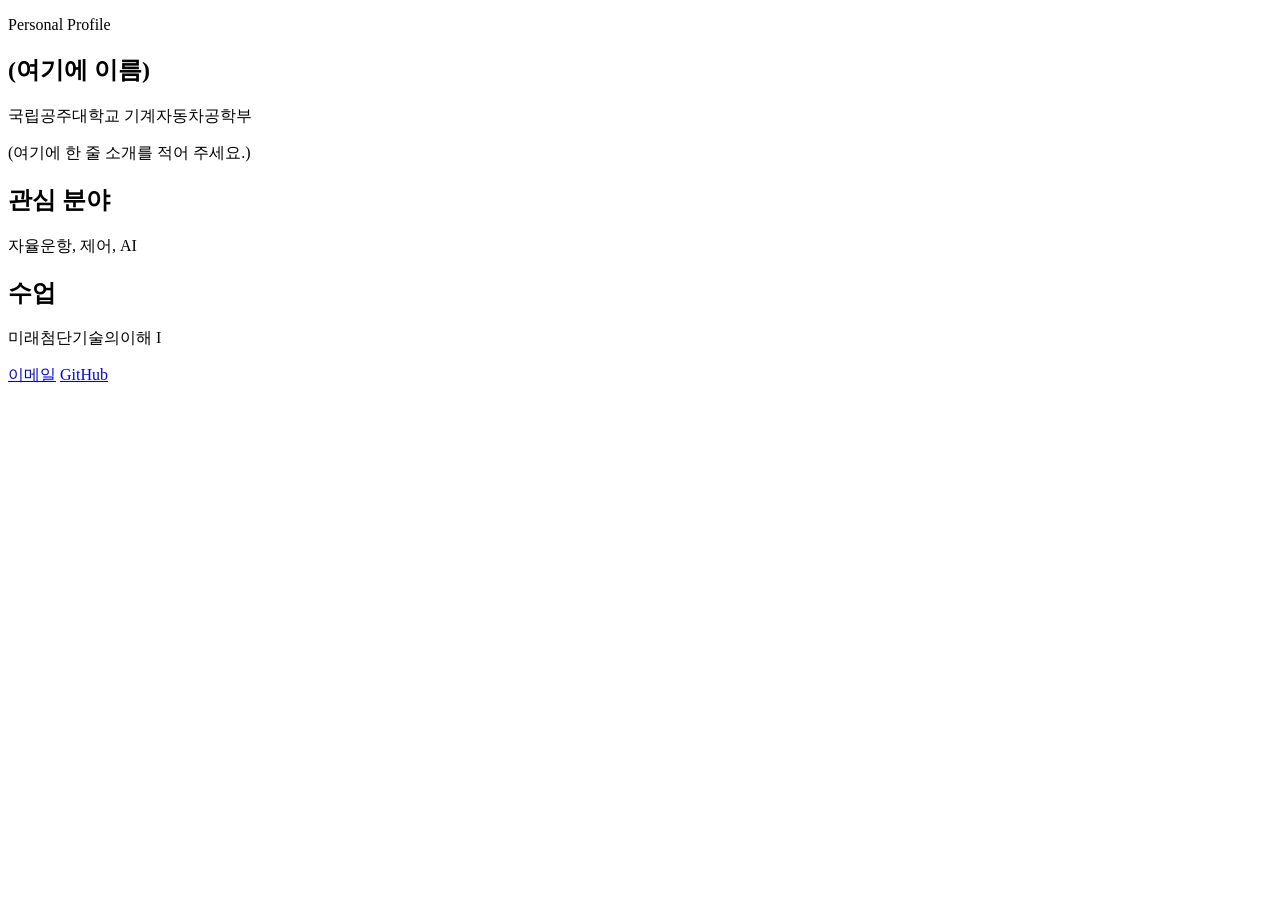
==== index.html @ 7afae8c8 "Add files via upload" ====
<!DOCTYPE html>
<html lang="ko">
  <head>
    <meta charset="UTF-8" />
    <meta name="viewport" content="width=device-width, initial-scale=1.0" />
    <title>(여기에 이름) | 소개</title>
    <meta
      name="description"
      content="국립공주대학교 기계자동차공학부 학생의 개인 소개 페이지"
    />
    <link rel="stylesheet" href="styles.css" />
  </head>
  <body>
    <main class="page">
      <section class="card">
        <p class="eyebrow">Personal Profile</p>
        <h1>(여기에 이름)</h1>

        <p class="affiliation">국립공주대학교 기계자동차공학부</p>

        <p class="intro">
          (여기에 한 줄 소개를 적어 주세요.)
        </p>

        <div class="info-block">
          <h2>관심 분야</h2>
          <p>자율운항, 제어, AI</p>
        </div>

        <div class="info-block">
          <h2>수업</h2>
          <p>미래첨단기술의이해 I</p>
        </div>

        <div class="contact">
          <a href="mailto:your-email@example.com">이메일</a>
          <a href="https://github.com/your-username" target="_blank" rel="noreferrer">GitHub</a>
        </div>
      </section>
    </main>
  </body>
</html>
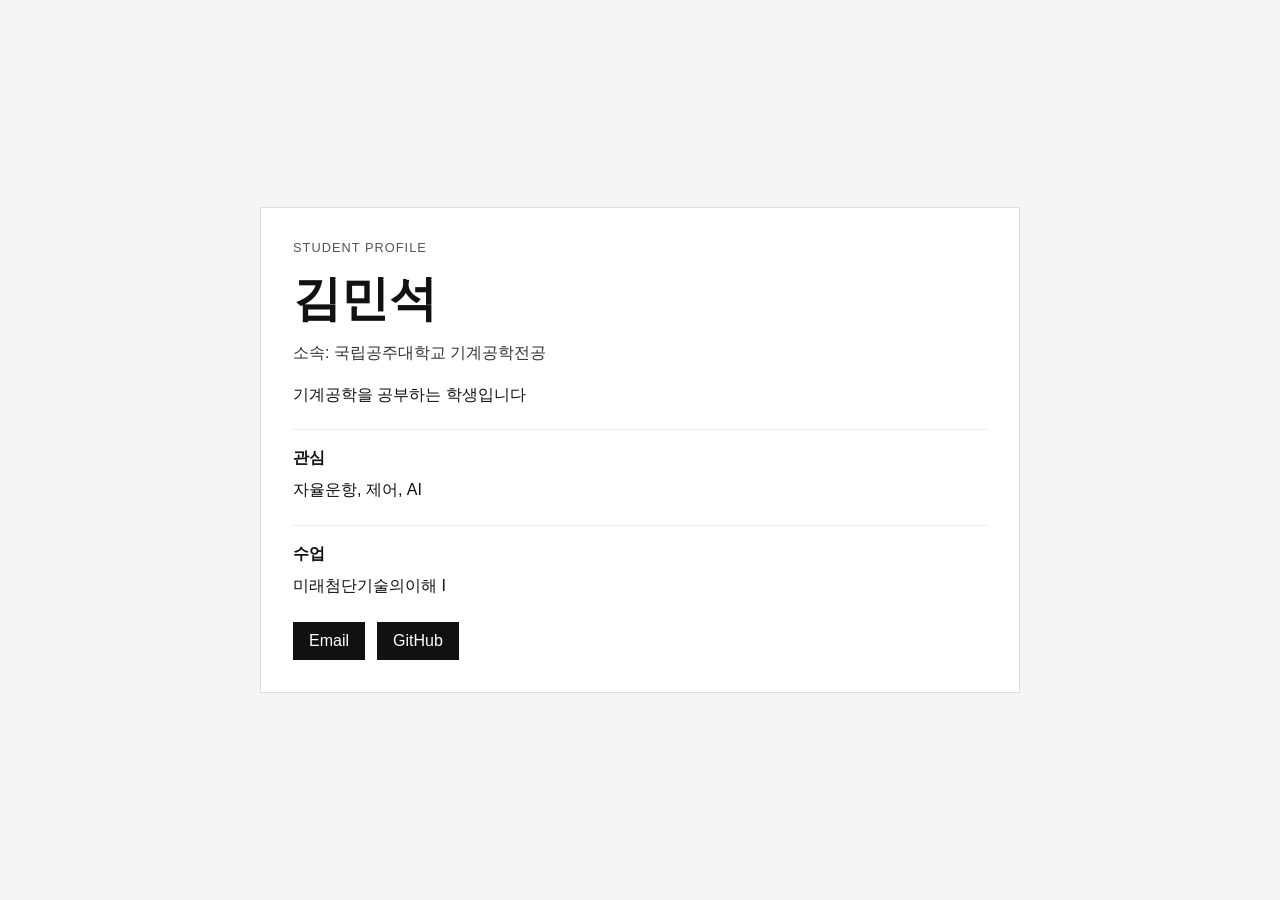
==== commit 3c48c7ff: "Add files via upload" ====
--- a/index.html
+++ b/index.html
@@ -3,27 +3,134 @@
   <head>
     <meta charset="UTF-8" />
     <meta name="viewport" content="width=device-width, initial-scale=1.0" />
-    <title>(여기에 이름) | 소개</title>
+    <title>김민석 | 소개페이지</title>
     <meta
       name="description"
-      content="국립공주대학교 기계자동차공학부 학생의 개인 소개 페이지"
+      content="김민석의 간단한 자기소개 페이지입니다."
     />
-    <link rel="stylesheet" href="styles.css" />
+    <style>
+      * {
+        box-sizing: border-box;
+      }
+
+      body {
+        margin: 0;
+        font-family: Arial, Helvetica, sans-serif;
+        background: #f5f5f5;
+        color: #111;
+      }
+
+      .page {
+        min-height: 100vh;
+        display: flex;
+        align-items: center;
+        justify-content: center;
+        padding: 32px 20px;
+      }
+
+      .card {
+        width: min(760px, 100%);
+        background: #fff;
+        border: 1px solid #ddd;
+        padding: 32px;
+      }
+
+      .eyebrow {
+        margin: 0 0 12px;
+        font-size: 0.8rem;
+        letter-spacing: 0.08em;
+        text-transform: uppercase;
+        color: #555;
+      }
+
+      h1 {
+        margin: 0;
+        font-size: clamp(2rem, 4vw, 3rem);
+      }
+
+      .affiliation,
+      .intro,
+      .info-block p,
+      .contact a {
+        font-size: 1rem;
+      }
+
+      .affiliation {
+        margin-top: 12px;
+        color: #333;
+      }
+
+      .intro {
+        margin-top: 18px;
+        line-height: 1.6;
+      }
+
+      .info-block {
+        margin-top: 22px;
+        padding-top: 18px;
+        border-top: 1px solid #eee;
+      }
+
+      .info-block h2 {
+        margin: 0 0 8px;
+        font-size: 1rem;
+      }
+
+      .info-block p {
+        margin: 0;
+        line-height: 1.6;
+      }
+
+      .contact {
+        margin-top: 24px;
+        display: flex;
+        flex-wrap: wrap;
+        gap: 12px;
+      }
+
+      .contact a {
+        display: inline-block;
+        padding: 10px 16px;
+        background: #111;
+        color: #fff;
+        text-decoration: none;
+      }
+
+      .contact a:hover {
+        background: #333;
+      }
+
+      @media (max-width: 640px) {
+        .card {
+          padding: 24px 20px;
+        }
+
+        .contact {
+          flex-direction: column;
+        }
+
+        .contact a {
+          text-align: center;
+        }
+      }
+    </style>
   </head>
   <body>
     <main class="page">
       <section class="card">
-        <p class="eyebrow">Personal Profile</p>
-        <h1>(여기에 이름)</h1>
+        <p class="eyebrow">Student Profile</p>
+        <h1>김민석</h1>
 
-        <p class="affiliation">국립공주대학교 기계자동차공학부</p>
+        <p class="affiliation">
+          소속: 국립공주대학교 기계공학전공
+        </p>
 
         <p class="intro">
-          (여기에 한 줄 소개를 적어 주세요.)
+          기계공학을 공부하는 학생입니다
         </p>
 
         <div class="info-block">
-          <h2>관심 분야</h2>
+          <h2>관심</h2>
           <p>자율운항, 제어, AI</p>
         </div>
 
@@ -33,8 +140,8 @@
         </div>
 
         <div class="contact">
-          <a href="mailto:your-email@example.com">이메일</a>
-          <a href="https://github.com/your-username" target="_blank" rel="noreferrer">GitHub</a>
+          <a href="mailto:kmseok1229@gmail.com">Email</a>
+          <a href="https://github.com/your-github" target="_blank" rel="noreferrer">GitHub</a>
         </div>
       </section>
     </main>
